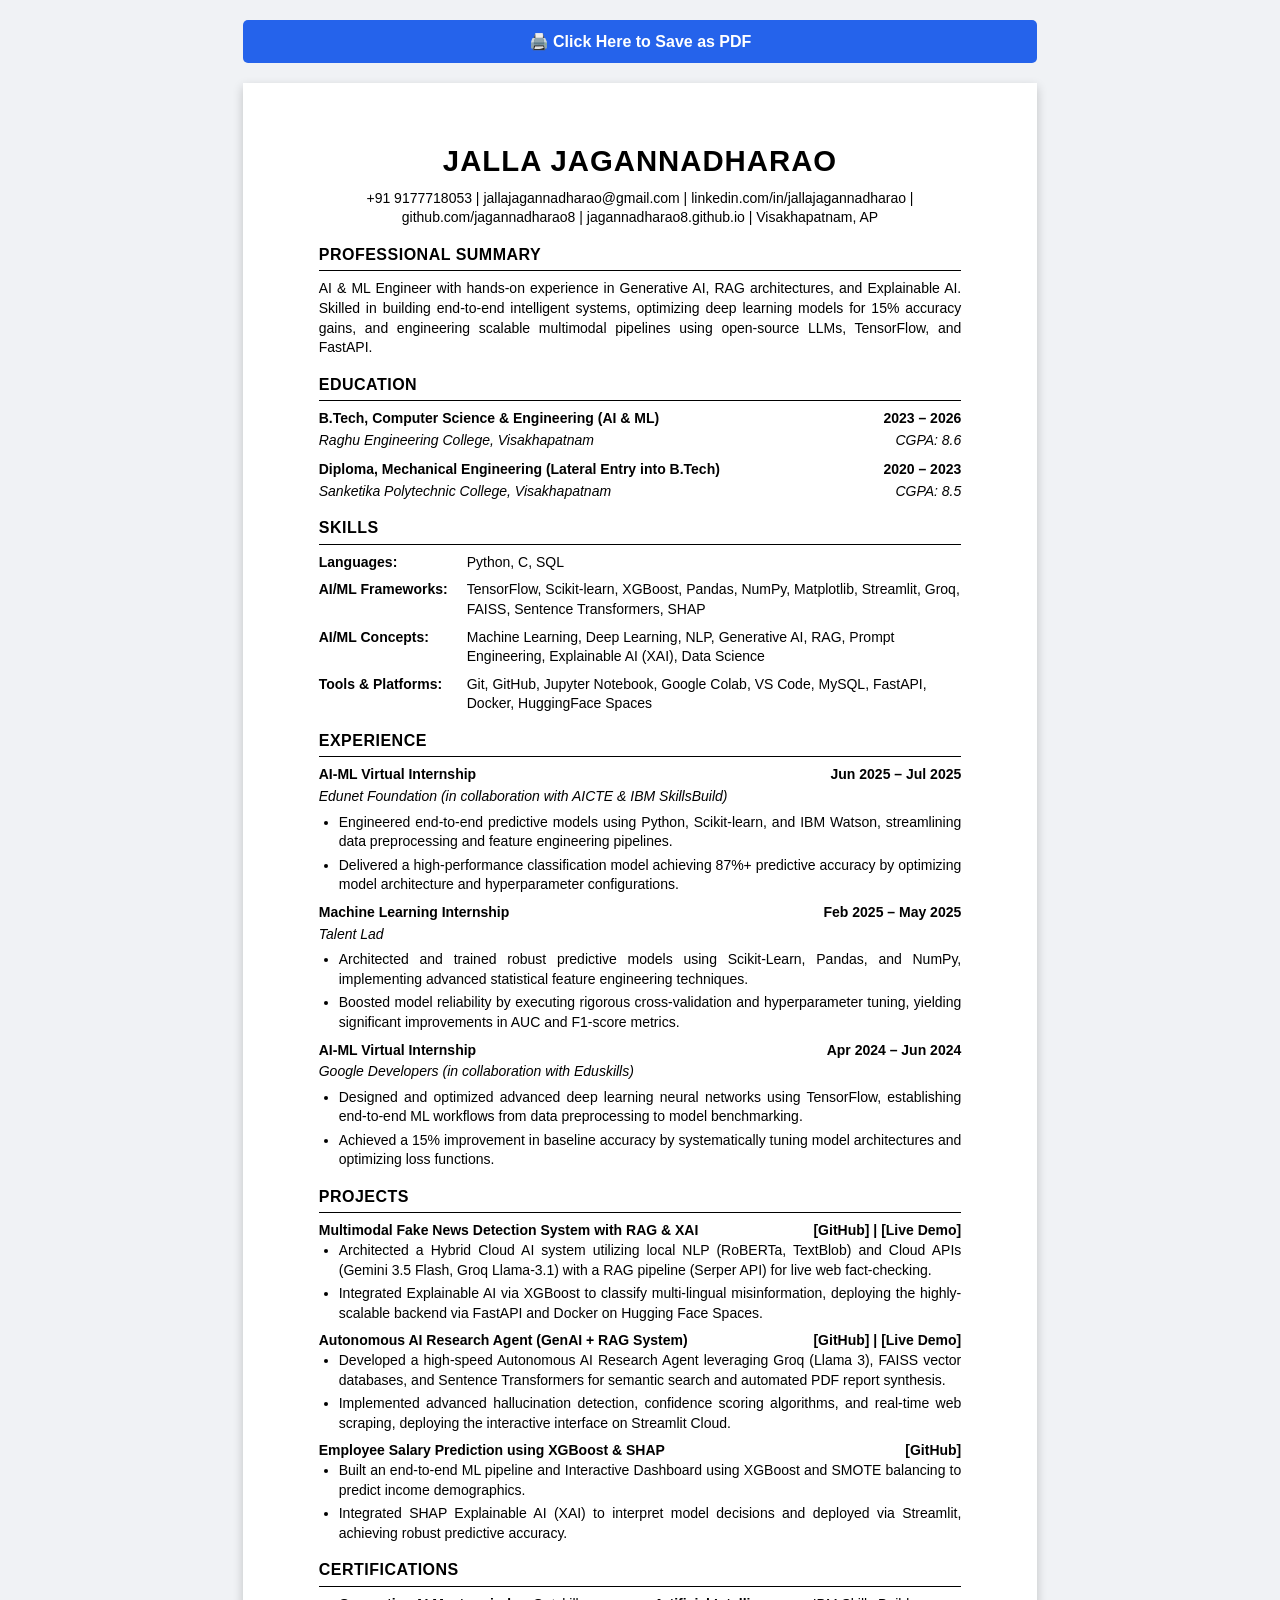
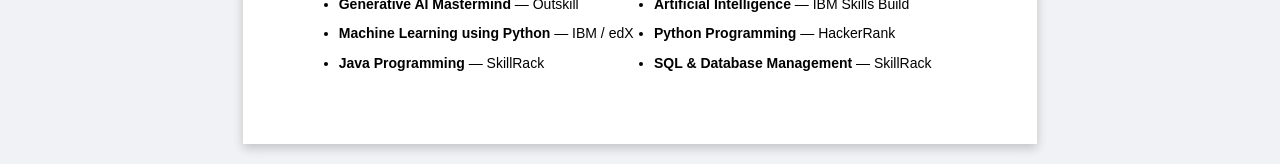
==== resume.html @ aadbe68c "UI: Added beautiful generous spacing and breathable line-heights to eliminate clumsy feel" ====
<!DOCTYPE html>
<html lang="en">
<head>
    <meta charset="UTF-8">
    <meta name="viewport" content="width=device-width, initial-scale=1.0">
    <title>Jalla Jagannadharao - Resume</title>
    <style>
        :root {
            --primary: #000;
        }
        body {
            background-color: #f0f2f5;
            font-family: Calibri, 'Segoe UI', Tahoma, sans-serif;
            margin: 0;
            padding: 20px;
            color: #000;
            line-height: 1.4;
        }
        .page {
            width: 21cm;
            min-height: 29.7cm;
            padding: 1.5cm 2cm;
            margin: 0 auto;
            background: white;
            box-shadow: 0 4px 10px rgba(0,0,0,0.2);
            box-sizing: border-box;
        }
        
        /* Print settings */
        @page {
            size: A4;
            margin: 0;
        }
        @media print {
            body { background: none; padding: 0; }
            .page { width: 21cm; height: auto; padding: 1.5cm 2cm; margin: 0; box-shadow: none; border: none; }
            .no-print { display: none !important; }
        }

        /* Typography */
        h1 { font-size: 22pt; text-align: center; margin: 0 0 8px 0; text-transform: uppercase; letter-spacing: 1px; }
        .contact-info { text-align: center; font-size: 10.5pt; margin-bottom: 16px; }
        .contact-info a { color: #000; text-decoration: none; }
        
        h2 { 
            font-size: 12pt; 
            text-transform: uppercase; 
            border-bottom: 1px solid #000; 
            margin: 16px 0 8px 0; 
            padding-bottom: 4px;
            letter-spacing: 0.5px;
        }
        
        h3 { font-size: 10.5pt; margin: 0; display: flex; justify-content: space-between; font-weight: bold; }
        h4 { font-size: 10.5pt; margin: 2px 0 6px 0; display: flex; justify-content: space-between; font-weight: normal; font-style: italic; }
        
        p { font-size: 10.5pt; margin: 0 0 8px 0; text-align: justify; }
        
        ul { margin: 0 0 8px 0; padding-left: 20px; }
        li { font-size: 10.5pt; margin-bottom: 4px; text-align: justify; }

        .skills-grid { display: grid; grid-template-columns: 140px 1fr; gap: 8px; margin-bottom: 12px; }
        .skills-grid strong { font-size: 10.5pt; }
        .skills-grid span { font-size: 10.5pt; }

        .cert-grid { display: grid; grid-template-columns: 1fr 1fr; gap: 8px; margin-bottom: 12px; }
        .cert-grid li { margin-bottom: 2px; font-size: 10.5pt; }

        .print-btn {
            display: block; width: 21cm; margin: 0 auto 20px auto; 
            background: #2563eb; color: white; border: none; padding: 12px;
            font-size: 16px; cursor: pointer; border-radius: 5px; text-align: center; font-family: sans-serif;
            text-decoration: none; font-weight: bold;
        }
        .print-btn:hover { background: #1d4ed8; }
    </style>
</head>
<body>

    <button onclick="window.print()" class="print-btn no-print">🖨️ Click Here to Save as PDF</button>

    <div class="page">
        <h1>Jalla Jagannadharao</h1>
        <div class="contact-info">
            +91 9177718053 | <a href="mailto:jallajagannadharao@gmail.com">jallajagannadharao@gmail.com</a> | <a href="https://linkedin.com/in/jallajagannadharao">linkedin.com/in/jallajagannadharao</a> | <a href="https://github.com/jagannadharao8">github.com/jagannadharao8</a> | <a href="https://jagannadharao8.github.io">jagannadharao8.github.io</a> | Visakhapatnam, AP
        </div>

        <h2>Professional Summary</h2>
        <p>AI & ML Engineer with hands-on experience in Generative AI, RAG architectures, and Explainable AI. Skilled in building end-to-end intelligent systems, optimizing deep learning models for 15% accuracy gains, and engineering scalable multimodal pipelines using open-source LLMs, TensorFlow, and FastAPI.</p>

        <h2>Education</h2>
        <h3><span>B.Tech, Computer Science & Engineering (AI & ML)</span> <span>2023 – 2026</span></h3>
        <h4><span>Raghu Engineering College, Visakhapatnam</span> <span>CGPA: 8.6</span></h4>
        
        <h3 style="margin-top:10px;"><span>Diploma, Mechanical Engineering (Lateral Entry into B.Tech)</span> <span>2020 – 2023</span></h3>
        <h4><span>Sanketika Polytechnic College, Visakhapatnam</span> <span>CGPA: 8.5</span></h4>

        <h2>Skills</h2>
        <div class="skills-grid">
            <strong>Languages:</strong> <span>Python, C, SQL</span>
            <strong>AI/ML Frameworks:</strong> <span>TensorFlow, Scikit-learn, XGBoost, Pandas, NumPy, Matplotlib, Streamlit, Groq, FAISS, Sentence Transformers, SHAP</span>
            <strong>AI/ML Concepts:</strong> <span>Machine Learning, Deep Learning, NLP, Generative AI, RAG, Prompt Engineering, Explainable AI (XAI), Data Science</span>
            <strong>Tools & Platforms:</strong> <span>Git, GitHub, Jupyter Notebook, Google Colab, VS Code, MySQL, FastAPI, Docker, HuggingFace Spaces</span>
        </div>

        <h2>Experience</h2>
        <h3><span>AI-ML Virtual Internship</span> <span>Jun 2025 – Jul 2025</span></h3>
        <h4><span>Edunet Foundation (in collaboration with AICTE & IBM SkillsBuild)</span> <span></span></h4>
        <ul>
            <li>Engineered end-to-end predictive models using Python, Scikit-learn, and IBM Watson, streamlining data preprocessing and feature engineering pipelines.</li>
            <li>Delivered a high-performance classification model achieving 87%+ predictive accuracy by optimizing model architecture and hyperparameter configurations.</li>
        </ul>

        <h3><span>Machine Learning Internship</span> <span>Feb 2025 – May 2025</span></h3>
        <h4><span>Talent Lad</span> <span></span></h4>
        <ul>
            <li>Architected and trained robust predictive models using Scikit-Learn, Pandas, and NumPy, implementing advanced statistical feature engineering techniques.</li>
            <li>Boosted model reliability by executing rigorous cross-validation and hyperparameter tuning, yielding significant improvements in AUC and F1-score metrics.</li>
        </ul>

        <h3><span>AI-ML Virtual Internship</span> <span>Apr 2024 – Jun 2024</span></h3>
        <h4><span>Google Developers (in collaboration with Eduskills)</span> <span></span></h4>
        <ul>
            <li>Designed and optimized advanced deep learning neural networks using TensorFlow, establishing end-to-end ML workflows from data preprocessing to model benchmarking.</li>
            <li>Achieved a 15% improvement in baseline accuracy by systematically tuning model architectures and optimizing loss functions.</li>
        </ul>

        <h2>Projects</h2>
        <h3><span>Multimodal Fake News Detection System with RAG & XAI</span> <span><a href="https://github.com/jagannadharao8/Fake-news-detection-using-GENAI-ML-DL-XAI" style="color:#000;text-decoration:none;">[GitHub]</a> | <a href="https://jagannadharao8-fake-news-detection.hf.space/" style="color:#000;text-decoration:none;">[Live Demo]</a></span></h3>
        <ul>
            <li>Architected a Hybrid Cloud AI system utilizing local NLP (RoBERTa, TextBlob) and Cloud APIs (Gemini 3.5 Flash, Groq Llama-3.1) with a RAG pipeline (Serper API) for live web fact-checking.</li>
            <li>Integrated Explainable AI via XGBoost to classify multi-lingual misinformation, deploying the highly-scalable backend via FastAPI and Docker on Hugging Face Spaces.</li>
        </ul>

        <h3><span>Autonomous AI Research Agent (GenAI + RAG System)</span> <span><a href="https://github.com/jagannadharao8/ai-research-agent" style="color:#000;text-decoration:none;">[GitHub]</a> | <a href="https://jagannadharao-ai-research-agent.streamlit.app" style="color:#000;text-decoration:none;">[Live Demo]</a></span></h3>
        <ul>
            <li>Developed a high-speed Autonomous AI Research Agent leveraging Groq (Llama 3), FAISS vector databases, and Sentence Transformers for semantic search and automated PDF report synthesis.</li>
            <li>Implemented advanced hallucination detection, confidence scoring algorithms, and real-time web scraping, deploying the interactive interface on Streamlit Cloud.</li>
        </ul>

        <h3><span>Employee Salary Prediction using XGBoost & SHAP</span> <span><a href="https://github.com/jagannadharao8/Employee-Salary-Prediction" style="color:#000;text-decoration:none;">[GitHub]</a></span></h3>
        <ul>
            <li>Built an end-to-end ML pipeline and Interactive Dashboard using XGBoost and SMOTE balancing to predict income demographics.</li>
            <li>Integrated SHAP Explainable AI (XAI) to interpret model decisions and deployed via Streamlit, achieving robust predictive accuracy.</li>
        </ul>

        <h2>Certifications</h2>
        <ul class="cert-grid">
            <li><strong>Generative AI Mastermind</strong> — Outskill</li>
            <li><strong>Artificial Intelligence</strong> — IBM Skills Build</li>
            <li><strong>Machine Learning using Python</strong> — IBM / edX</li>
            <li><strong>Python Programming</strong> — HackerRank</li>
            <li><strong>Java Programming</strong> — SkillRack</li>
            <li><strong>SQL & Database Management</strong> — SkillRack</li>
        </ul>
    </div>

</body>
</html>
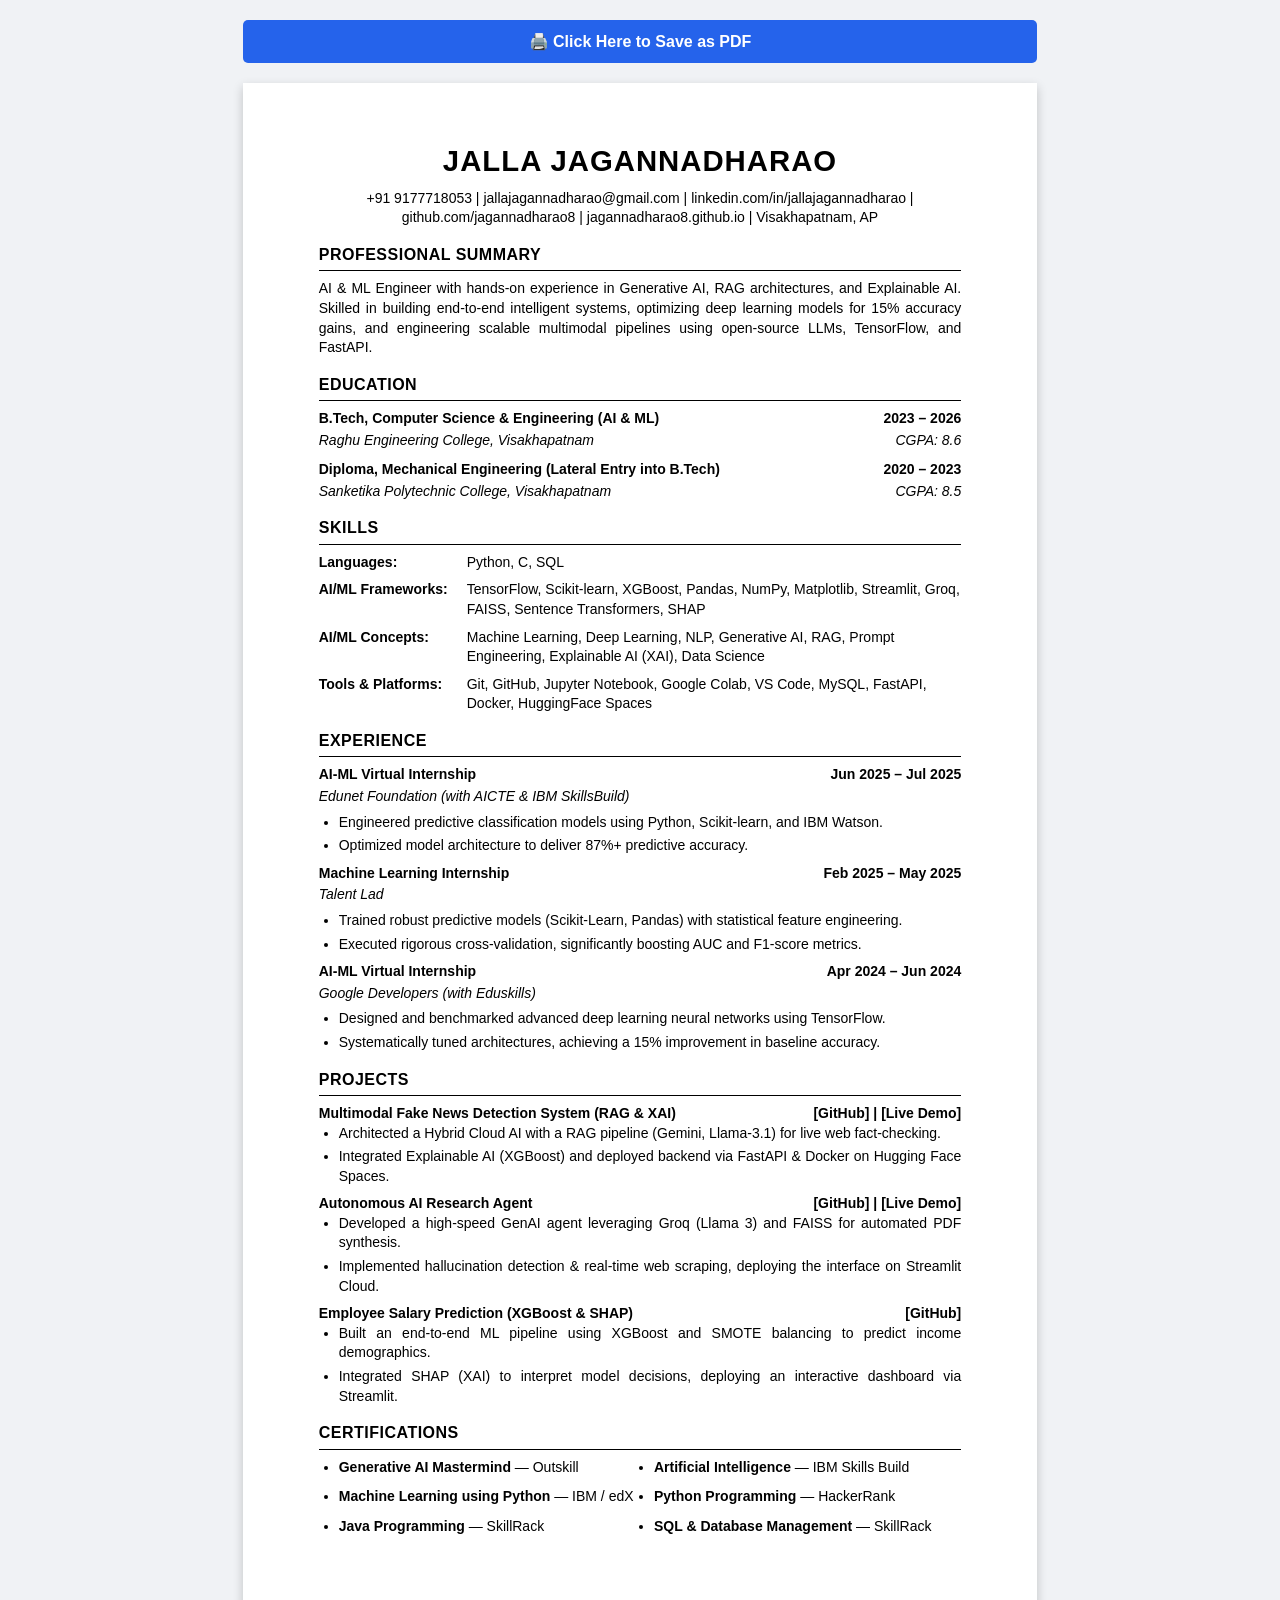
==== commit dcc2025c: "UI: Restored the condensed bullet-point version that naturally fits on one page" ====
--- a/resume.html
+++ b/resume.html
@@ -105,43 +105,43 @@
 
         <h2>Experience</h2>
         <h3><span>AI-ML Virtual Internship</span> <span>Jun 2025 – Jul 2025</span></h3>
-        <h4><span>Edunet Foundation (in collaboration with AICTE & IBM SkillsBuild)</span> <span></span></h4>
+        <h4><span>Edunet Foundation (with AICTE & IBM SkillsBuild)</span> <span></span></h4>
         <ul>
-            <li>Engineered end-to-end predictive models using Python, Scikit-learn, and IBM Watson, streamlining data preprocessing and feature engineering pipelines.</li>
-            <li>Delivered a high-performance classification model achieving 87%+ predictive accuracy by optimizing model architecture and hyperparameter configurations.</li>
+            <li>Engineered predictive classification models using Python, Scikit-learn, and IBM Watson.</li>
+            <li>Optimized model architecture to deliver 87%+ predictive accuracy.</li>
         </ul>
 
         <h3><span>Machine Learning Internship</span> <span>Feb 2025 – May 2025</span></h3>
         <h4><span>Talent Lad</span> <span></span></h4>
         <ul>
-            <li>Architected and trained robust predictive models using Scikit-Learn, Pandas, and NumPy, implementing advanced statistical feature engineering techniques.</li>
-            <li>Boosted model reliability by executing rigorous cross-validation and hyperparameter tuning, yielding significant improvements in AUC and F1-score metrics.</li>
+            <li>Trained robust predictive models (Scikit-Learn, Pandas) with statistical feature engineering.</li>
+            <li>Executed rigorous cross-validation, significantly boosting AUC and F1-score metrics.</li>
         </ul>
 
         <h3><span>AI-ML Virtual Internship</span> <span>Apr 2024 – Jun 2024</span></h3>
-        <h4><span>Google Developers (in collaboration with Eduskills)</span> <span></span></h4>
+        <h4><span>Google Developers (with Eduskills)</span> <span></span></h4>
         <ul>
-            <li>Designed and optimized advanced deep learning neural networks using TensorFlow, establishing end-to-end ML workflows from data preprocessing to model benchmarking.</li>
-            <li>Achieved a 15% improvement in baseline accuracy by systematically tuning model architectures and optimizing loss functions.</li>
+            <li>Designed and benchmarked advanced deep learning neural networks using TensorFlow.</li>
+            <li>Systematically tuned architectures, achieving a 15% improvement in baseline accuracy.</li>
         </ul>
 
         <h2>Projects</h2>
-        <h3><span>Multimodal Fake News Detection System with RAG & XAI</span> <span><a href="https://github.com/jagannadharao8/Fake-news-detection-using-GENAI-ML-DL-XAI" style="color:#000;text-decoration:none;">[GitHub]</a> | <a href="https://jagannadharao8-fake-news-detection.hf.space/" style="color:#000;text-decoration:none;">[Live Demo]</a></span></h3>
+        <h3><span>Multimodal Fake News Detection System (RAG & XAI)</span> <span><a href="https://github.com/jagannadharao8/Fake-news-detection-using-GENAI-ML-DL-XAI" style="color:#000;text-decoration:none;">[GitHub]</a> | <a href="https://jagannadharao8-fake-news-detection.hf.space/" style="color:#000;text-decoration:none;">[Live Demo]</a></span></h3>
         <ul>
-            <li>Architected a Hybrid Cloud AI system utilizing local NLP (RoBERTa, TextBlob) and Cloud APIs (Gemini 3.5 Flash, Groq Llama-3.1) with a RAG pipeline (Serper API) for live web fact-checking.</li>
-            <li>Integrated Explainable AI via XGBoost to classify multi-lingual misinformation, deploying the highly-scalable backend via FastAPI and Docker on Hugging Face Spaces.</li>
+            <li>Architected a Hybrid Cloud AI with a RAG pipeline (Gemini, Llama-3.1) for live web fact-checking.</li>
+            <li>Integrated Explainable AI (XGBoost) and deployed backend via FastAPI & Docker on Hugging Face Spaces.</li>
         </ul>
 
-        <h3><span>Autonomous AI Research Agent (GenAI + RAG System)</span> <span><a href="https://github.com/jagannadharao8/ai-research-agent" style="color:#000;text-decoration:none;">[GitHub]</a> | <a href="https://jagannadharao-ai-research-agent.streamlit.app" style="color:#000;text-decoration:none;">[Live Demo]</a></span></h3>
+        <h3><span>Autonomous AI Research Agent</span> <span><a href="https://github.com/jagannadharao8/ai-research-agent" style="color:#000;text-decoration:none;">[GitHub]</a> | <a href="https://jagannadharao-ai-research-agent.streamlit.app" style="color:#000;text-decoration:none;">[Live Demo]</a></span></h3>
         <ul>
-            <li>Developed a high-speed Autonomous AI Research Agent leveraging Groq (Llama 3), FAISS vector databases, and Sentence Transformers for semantic search and automated PDF report synthesis.</li>
-            <li>Implemented advanced hallucination detection, confidence scoring algorithms, and real-time web scraping, deploying the interactive interface on Streamlit Cloud.</li>
+            <li>Developed a high-speed GenAI agent leveraging Groq (Llama 3) and FAISS for automated PDF synthesis.</li>
+            <li>Implemented hallucination detection & real-time web scraping, deploying the interface on Streamlit Cloud.</li>
         </ul>
 
-        <h3><span>Employee Salary Prediction using XGBoost & SHAP</span> <span><a href="https://github.com/jagannadharao8/Employee-Salary-Prediction" style="color:#000;text-decoration:none;">[GitHub]</a></span></h3>
+        <h3><span>Employee Salary Prediction (XGBoost & SHAP)</span> <span><a href="https://github.com/jagannadharao8/Employee-Salary-Prediction" style="color:#000;text-decoration:none;">[GitHub]</a></span></h3>
         <ul>
-            <li>Built an end-to-end ML pipeline and Interactive Dashboard using XGBoost and SMOTE balancing to predict income demographics.</li>
-            <li>Integrated SHAP Explainable AI (XAI) to interpret model decisions and deployed via Streamlit, achieving robust predictive accuracy.</li>
+            <li>Built an end-to-end ML pipeline using XGBoost and SMOTE balancing to predict income demographics.</li>
+            <li>Integrated SHAP (XAI) to interpret model decisions, deploying an interactive dashboard via Streamlit.</li>
         </ul>
 
         <h2>Certifications</h2>
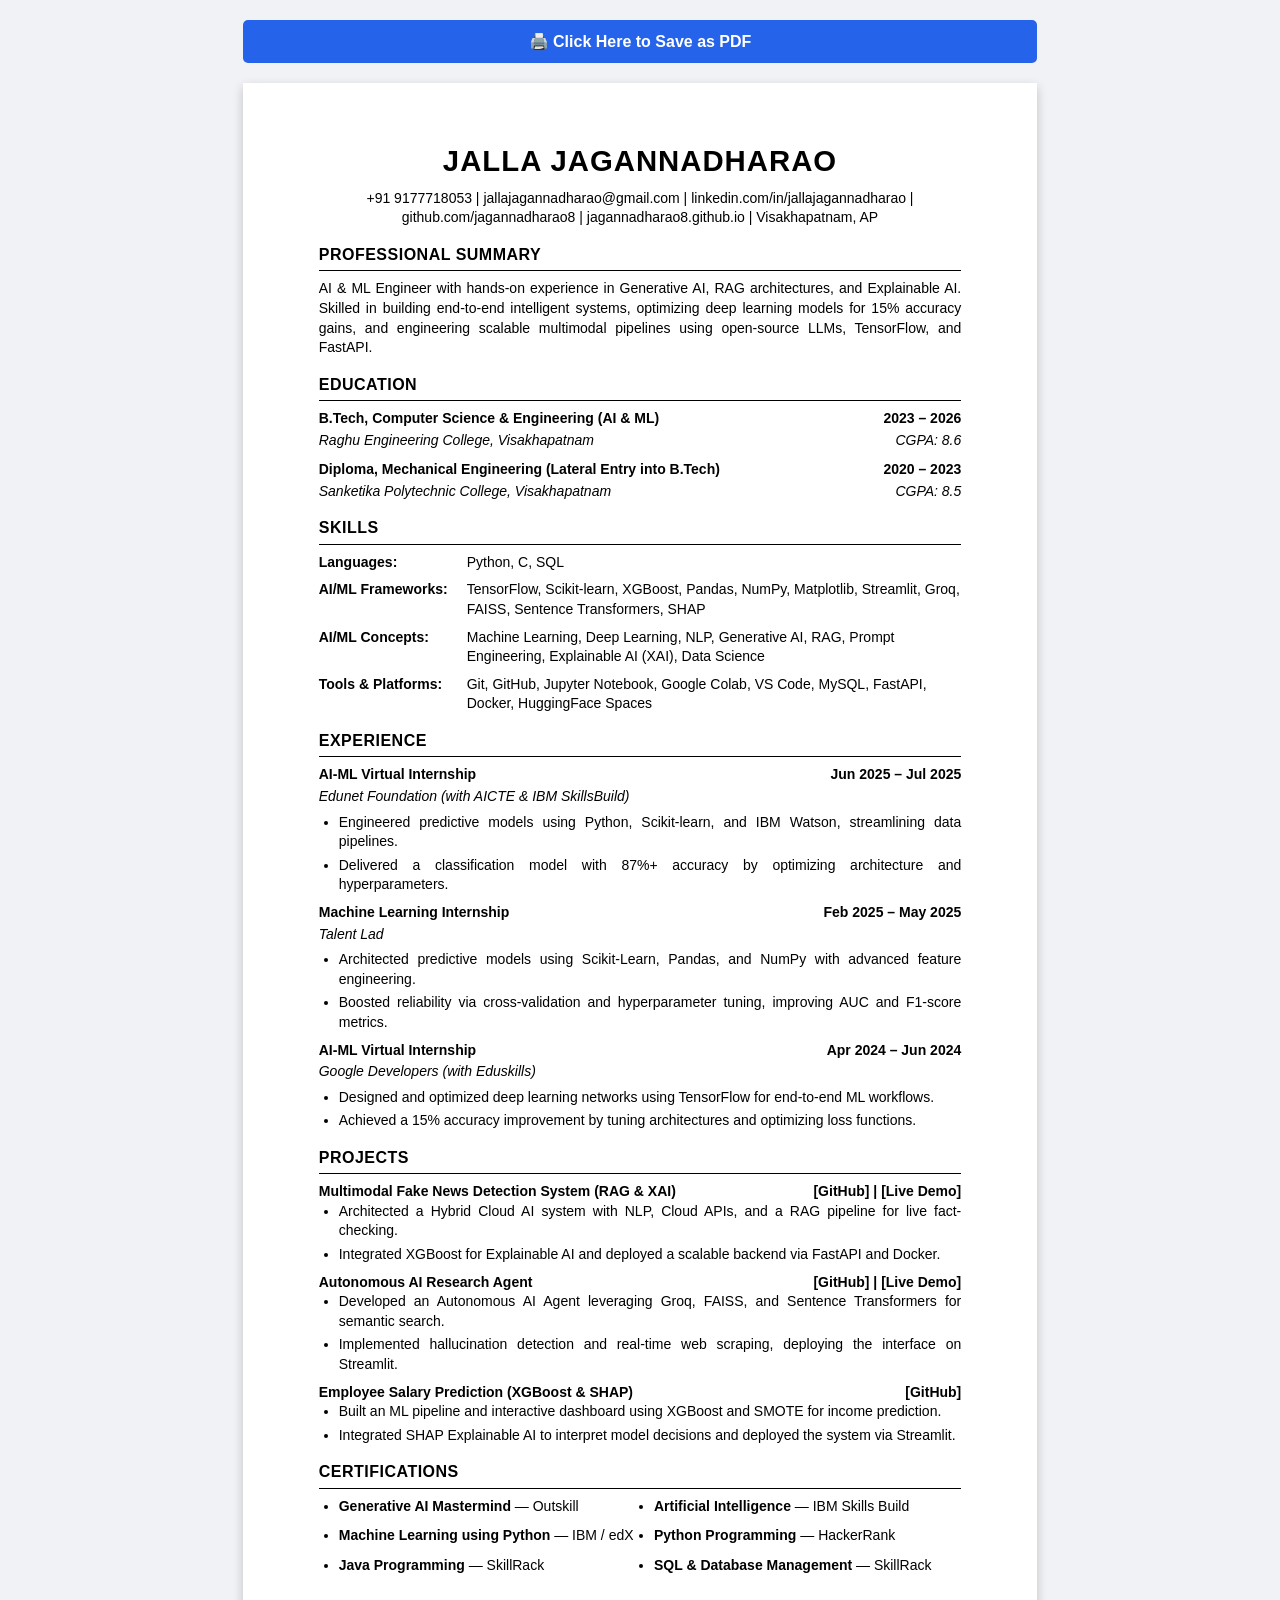
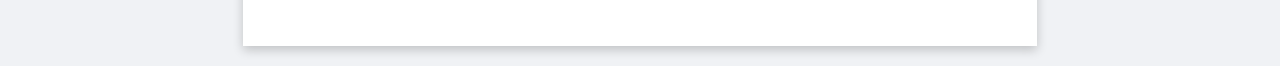
==== commit 5058638b: "Content: Updated bullet points to user's precise wording" ====
--- a/resume.html
+++ b/resume.html
@@ -107,41 +107,41 @@
         <h3><span>AI-ML Virtual Internship</span> <span>Jun 2025 – Jul 2025</span></h3>
         <h4><span>Edunet Foundation (with AICTE & IBM SkillsBuild)</span> <span></span></h4>
         <ul>
-            <li>Engineered predictive classification models using Python, Scikit-learn, and IBM Watson.</li>
-            <li>Optimized model architecture to deliver 87%+ predictive accuracy.</li>
+            <li>Engineered predictive models using Python, Scikit-learn, and IBM Watson, streamlining data pipelines.</li>
+            <li>Delivered a classification model with 87%+ accuracy by optimizing architecture and hyperparameters.</li>
         </ul>
 
         <h3><span>Machine Learning Internship</span> <span>Feb 2025 – May 2025</span></h3>
         <h4><span>Talent Lad</span> <span></span></h4>
         <ul>
-            <li>Trained robust predictive models (Scikit-Learn, Pandas) with statistical feature engineering.</li>
-            <li>Executed rigorous cross-validation, significantly boosting AUC and F1-score metrics.</li>
+            <li>Architected predictive models using Scikit-Learn, Pandas, and NumPy with advanced feature engineering.</li>
+            <li>Boosted reliability via cross-validation and hyperparameter tuning, improving AUC and F1-score metrics.</li>
         </ul>
 
         <h3><span>AI-ML Virtual Internship</span> <span>Apr 2024 – Jun 2024</span></h3>
         <h4><span>Google Developers (with Eduskills)</span> <span></span></h4>
         <ul>
-            <li>Designed and benchmarked advanced deep learning neural networks using TensorFlow.</li>
-            <li>Systematically tuned architectures, achieving a 15% improvement in baseline accuracy.</li>
+            <li>Designed and optimized deep learning networks using TensorFlow for end-to-end ML workflows.</li>
+            <li>Achieved a 15% accuracy improvement by tuning architectures and optimizing loss functions.</li>
         </ul>
 
         <h2>Projects</h2>
         <h3><span>Multimodal Fake News Detection System (RAG & XAI)</span> <span><a href="https://github.com/jagannadharao8/Fake-news-detection-using-GENAI-ML-DL-XAI" style="color:#000;text-decoration:none;">[GitHub]</a> | <a href="https://jagannadharao8-fake-news-detection.hf.space/" style="color:#000;text-decoration:none;">[Live Demo]</a></span></h3>
         <ul>
-            <li>Architected a Hybrid Cloud AI with a RAG pipeline (Gemini, Llama-3.1) for live web fact-checking.</li>
-            <li>Integrated Explainable AI (XGBoost) and deployed backend via FastAPI & Docker on Hugging Face Spaces.</li>
+            <li>Architected a Hybrid Cloud AI system with NLP, Cloud APIs, and a RAG pipeline for live fact-checking.</li>
+            <li>Integrated XGBoost for Explainable AI and deployed a scalable backend via FastAPI and Docker.</li>
         </ul>
 
         <h3><span>Autonomous AI Research Agent</span> <span><a href="https://github.com/jagannadharao8/ai-research-agent" style="color:#000;text-decoration:none;">[GitHub]</a> | <a href="https://jagannadharao-ai-research-agent.streamlit.app" style="color:#000;text-decoration:none;">[Live Demo]</a></span></h3>
         <ul>
-            <li>Developed a high-speed GenAI agent leveraging Groq (Llama 3) and FAISS for automated PDF synthesis.</li>
-            <li>Implemented hallucination detection & real-time web scraping, deploying the interface on Streamlit Cloud.</li>
+            <li>Developed an Autonomous AI Agent leveraging Groq, FAISS, and Sentence Transformers for semantic search.</li>
+            <li>Implemented hallucination detection and real-time web scraping, deploying the interface on Streamlit.</li>
         </ul>
 
         <h3><span>Employee Salary Prediction (XGBoost & SHAP)</span> <span><a href="https://github.com/jagannadharao8/Employee-Salary-Prediction" style="color:#000;text-decoration:none;">[GitHub]</a></span></h3>
         <ul>
-            <li>Built an end-to-end ML pipeline using XGBoost and SMOTE balancing to predict income demographics.</li>
-            <li>Integrated SHAP (XAI) to interpret model decisions, deploying an interactive dashboard via Streamlit.</li>
+            <li>Built an ML pipeline and interactive dashboard using XGBoost and SMOTE for income prediction.</li>
+            <li>Integrated SHAP Explainable AI to interpret model decisions and deployed the system via Streamlit.</li>
         </ul>
 
         <h2>Certifications</h2>
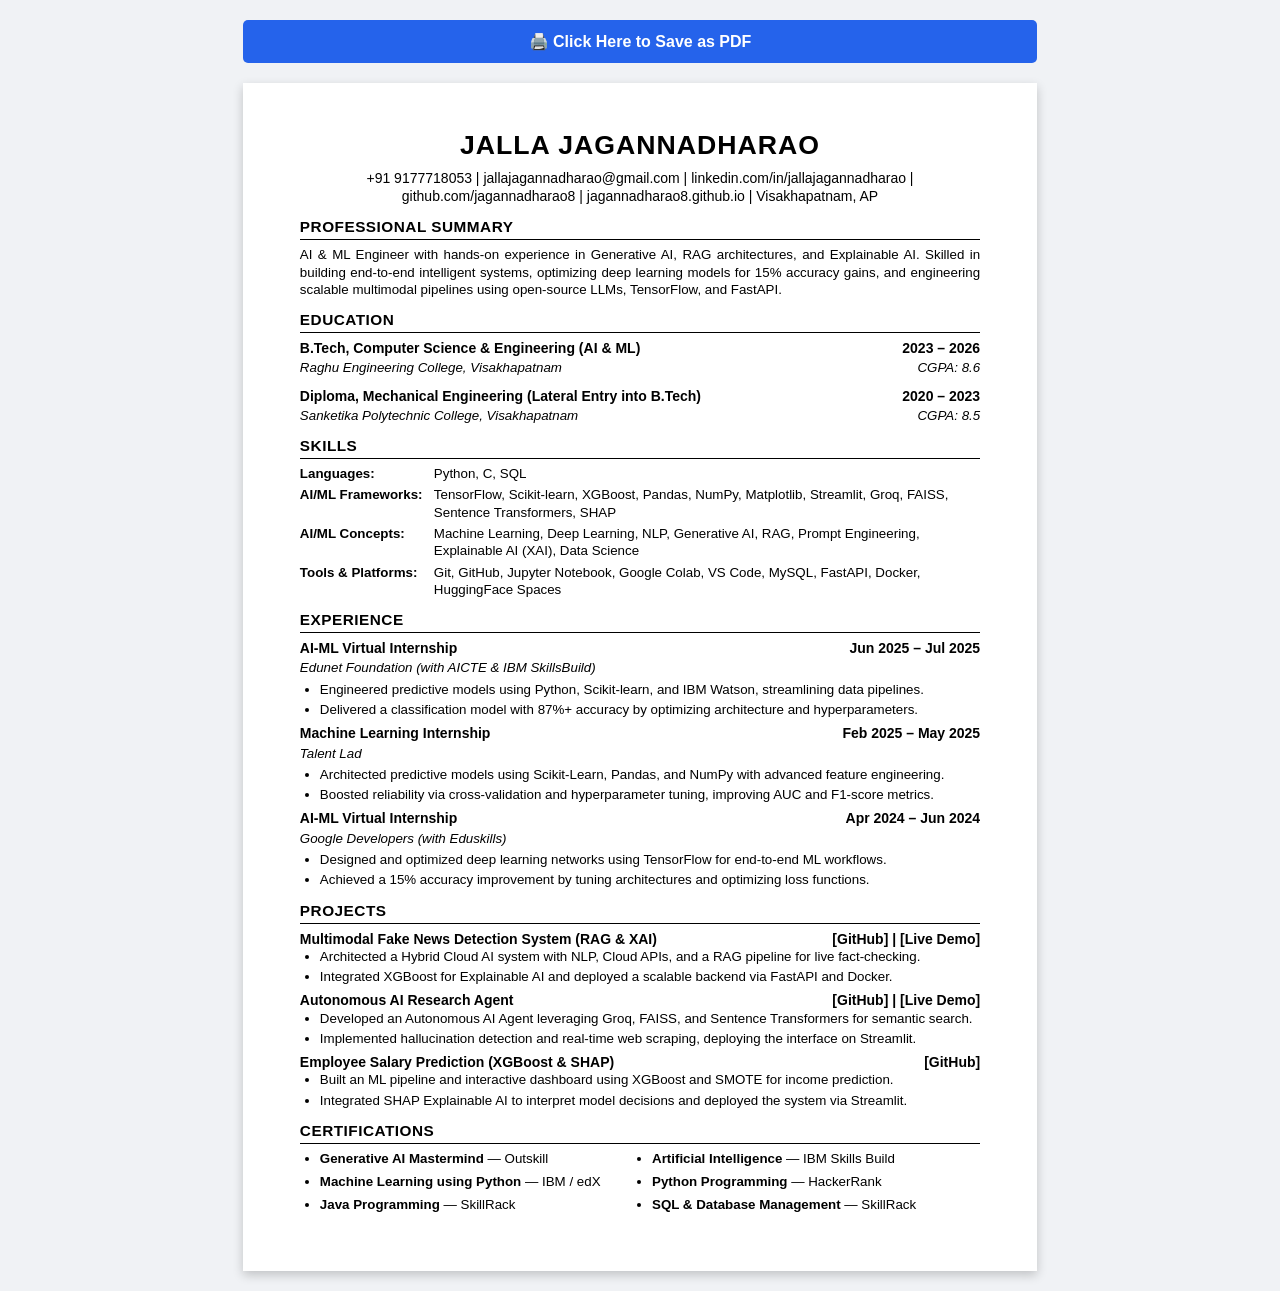
==== commit fe0c2459: "UI: Fine-tuned CSS spacing to natively fit perfectly on one page at 100% scale" ====
--- a/resume.html
+++ b/resume.html
@@ -14,12 +14,12 @@
             margin: 0;
             padding: 20px;
             color: #000;
-            line-height: 1.4;
+            line-height: 1.3;
         }
         .page {
             width: 21cm;
             min-height: 29.7cm;
-            padding: 1.5cm 2cm;
+            padding: 1.2cm 1.5cm;
             margin: 0 auto;
             background: white;
             box-shadow: 0 4px 10px rgba(0,0,0,0.2);
@@ -32,39 +32,39 @@
             margin: 0;
         }
         @media print {
-            body { background: none; padding: 0; }
-            .page { width: 21cm; height: auto; padding: 1.5cm 2cm; margin: 0; box-shadow: none; border: none; }
+            html, body { margin: 0; padding: 0; width: 21cm; height: 29.7cm; background: none; }
+            .page { width: 21cm; height: 29.7cm; padding: 1.2cm 1.5cm; margin: 0; box-shadow: none; border: none; overflow: hidden; }
             .no-print { display: none !important; }
         }
 
         /* Typography */
-        h1 { font-size: 22pt; text-align: center; margin: 0 0 8px 0; text-transform: uppercase; letter-spacing: 1px; }
-        .contact-info { text-align: center; font-size: 10.5pt; margin-bottom: 16px; }
+        h1 { font-size: 20pt; text-align: center; margin: 0 0 6px 0; text-transform: uppercase; letter-spacing: 1px; }
+        .contact-info { text-align: center; font-size: 10.5pt; margin-bottom: 12px; }
         .contact-info a { color: #000; text-decoration: none; }
         
         h2 { 
-            font-size: 12pt; 
+            font-size: 11.5pt; 
             text-transform: uppercase; 
             border-bottom: 1px solid #000; 
-            margin: 16px 0 8px 0; 
-            padding-bottom: 4px;
+            margin: 12px 0 6px 0; 
+            padding-bottom: 2px;
             letter-spacing: 0.5px;
         }
         
         h3 { font-size: 10.5pt; margin: 0; display: flex; justify-content: space-between; font-weight: bold; }
-        h4 { font-size: 10.5pt; margin: 2px 0 6px 0; display: flex; justify-content: space-between; font-weight: normal; font-style: italic; }
+        h4 { font-size: 10pt; margin: 2px 0 4px 0; display: flex; justify-content: space-between; font-weight: normal; font-style: italic; }
         
-        p { font-size: 10.5pt; margin: 0 0 8px 0; text-align: justify; }
+        p { font-size: 10pt; margin: 0 0 6px 0; text-align: justify; }
         
-        ul { margin: 0 0 8px 0; padding-left: 20px; }
-        li { font-size: 10.5pt; margin-bottom: 4px; text-align: justify; }
+        ul { margin: 0 0 6px 0; padding-left: 20px; }
+        li { font-size: 10pt; margin-bottom: 3px; text-align: justify; }
 
-        .skills-grid { display: grid; grid-template-columns: 140px 1fr; gap: 8px; margin-bottom: 12px; }
-        .skills-grid strong { font-size: 10.5pt; }
-        .skills-grid span { font-size: 10.5pt; }
+        .skills-grid { display: grid; grid-template-columns: 130px 1fr; gap: 4px; margin-bottom: 10px; }
+        .skills-grid strong { font-size: 10pt; }
+        .skills-grid span { font-size: 10pt; }
 
-        .cert-grid { display: grid; grid-template-columns: 1fr 1fr; gap: 8px; margin-bottom: 12px; }
-        .cert-grid li { margin-bottom: 2px; font-size: 10.5pt; }
+        .cert-grid { display: grid; grid-template-columns: 1fr 1fr; gap: 4px; margin-bottom: 10px; }
+        .cert-grid li { margin-bottom: 2px; font-size: 10pt; }
 
         .print-btn {
             display: block; width: 21cm; margin: 0 auto 20px auto; 
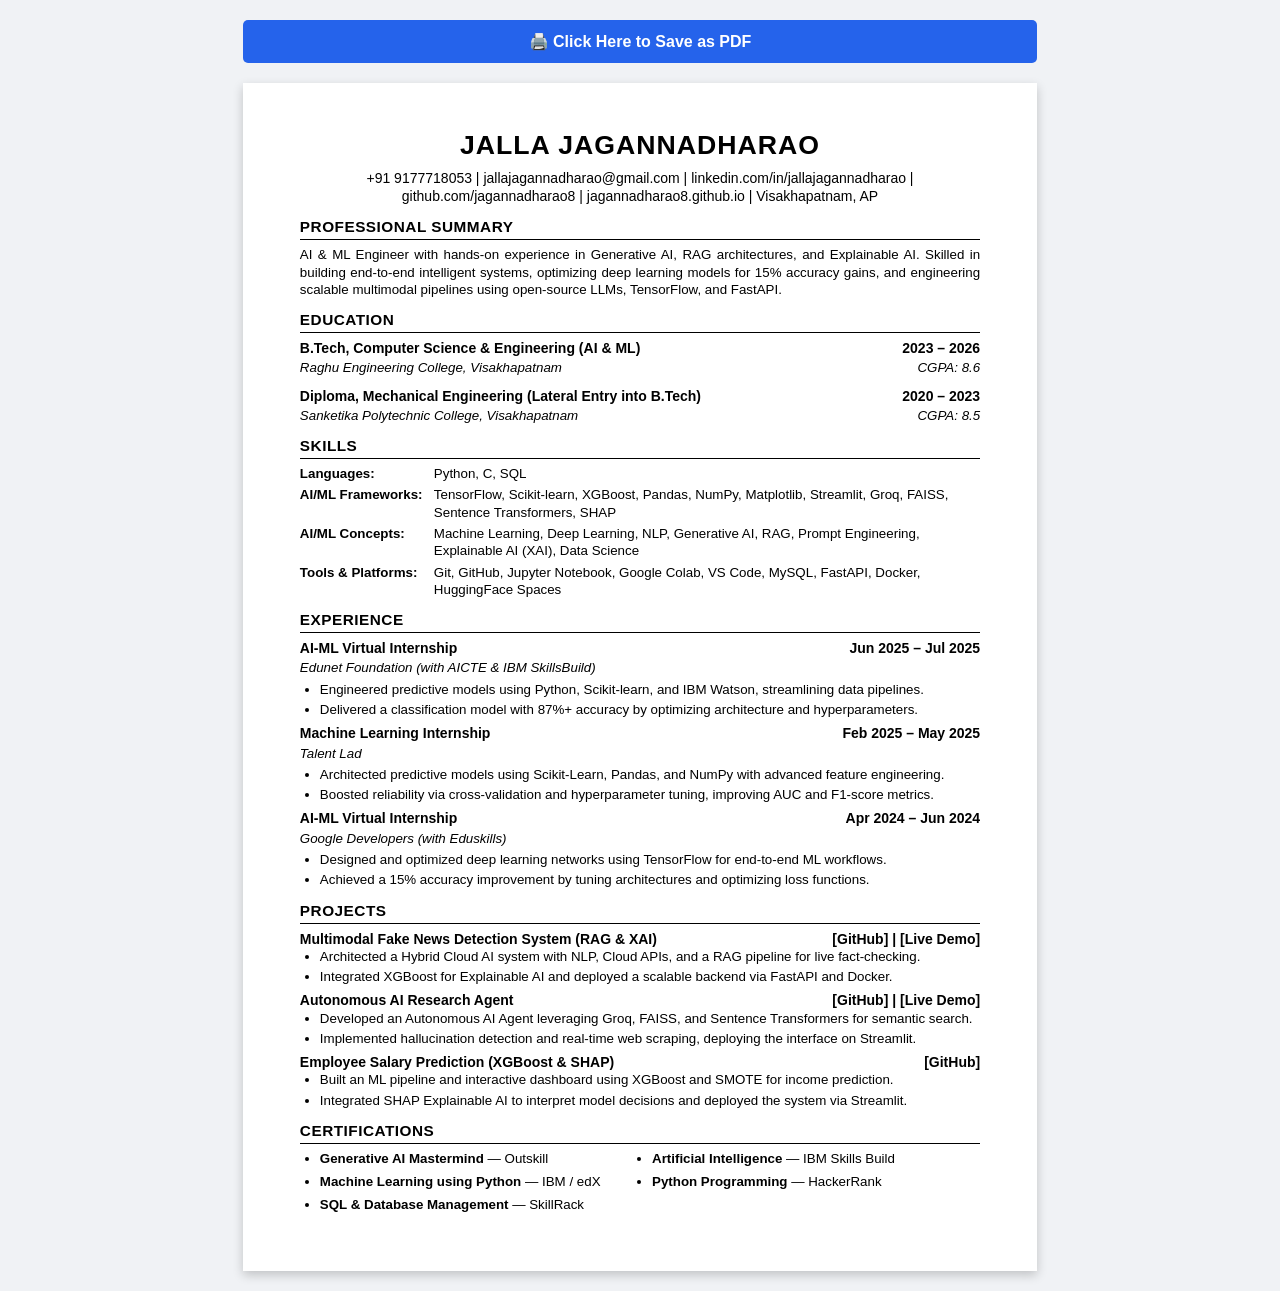
==== commit 11457591: "Content: Removed leftover 'Java Programming' from certifications grid" ====
--- a/resume.html
+++ b/resume.html
@@ -150,7 +150,6 @@
             <li><strong>Artificial Intelligence</strong> — IBM Skills Build</li>
             <li><strong>Machine Learning using Python</strong> — IBM / edX</li>
             <li><strong>Python Programming</strong> — HackerRank</li>
-            <li><strong>Java Programming</strong> — SkillRack</li>
             <li><strong>SQL & Database Management</strong> — SkillRack</li>
         </ul>
     </div>
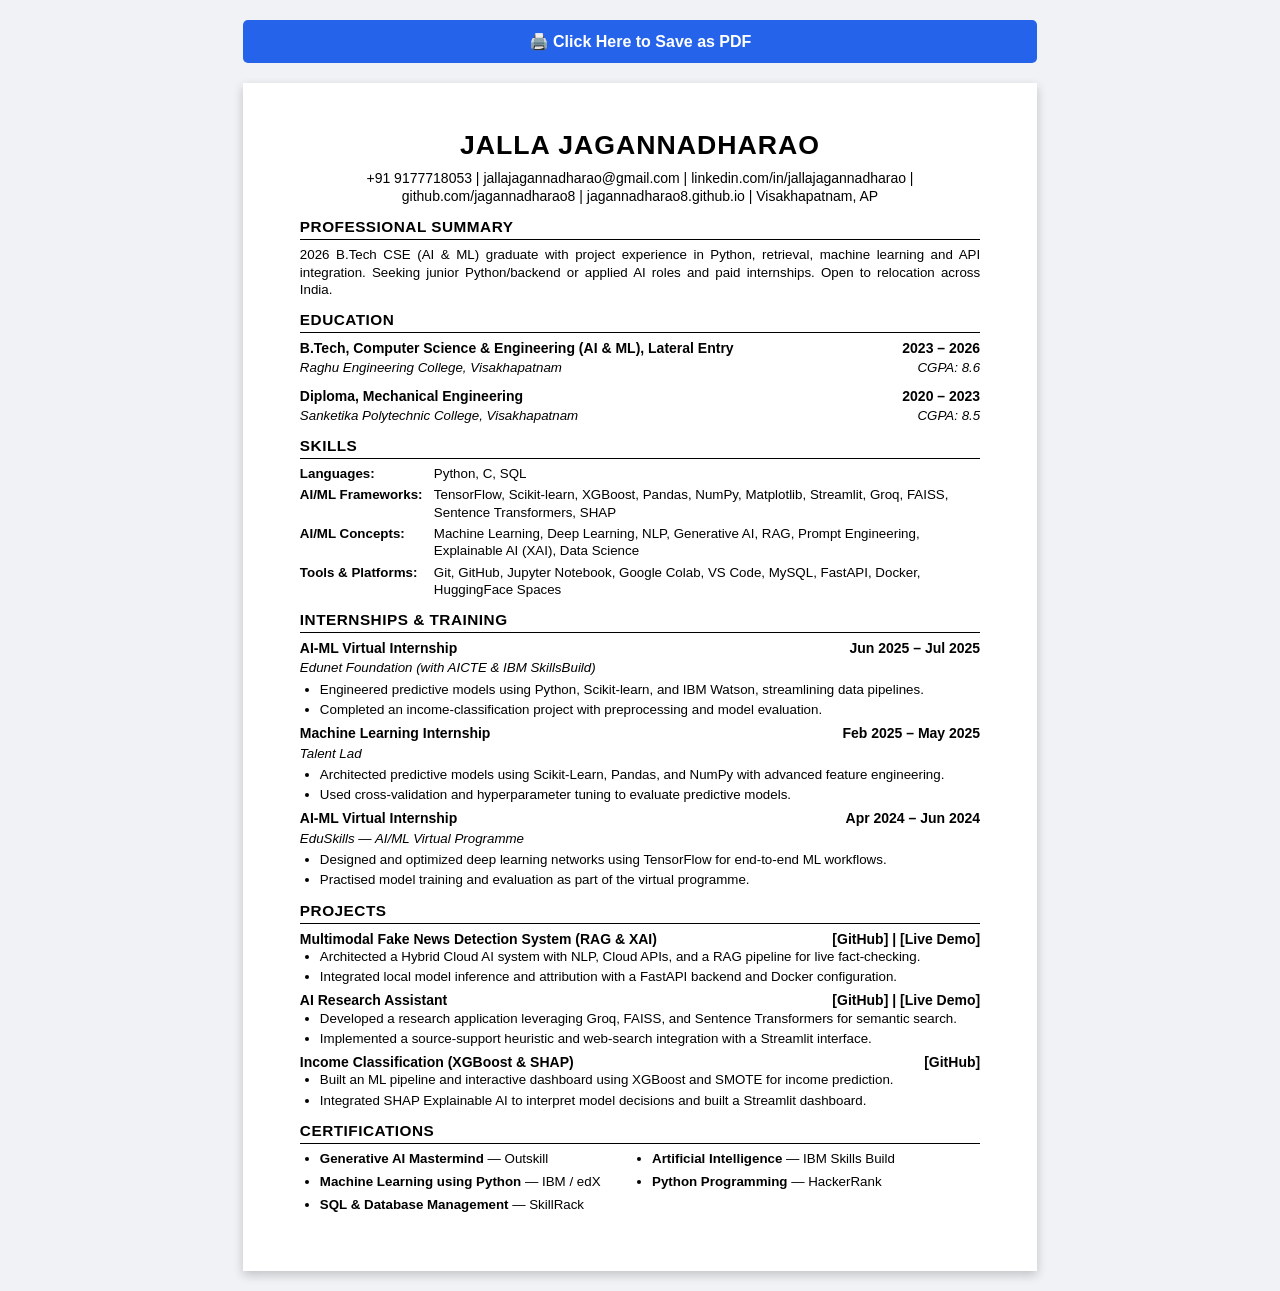
==== commit 7d463911: "Align portfolio and resume claims with verified project evidence" ====
--- a/resume.html
+++ b/resume.html
@@ -33,7 +33,7 @@
         }
         @media print {
             html, body { margin: 0; padding: 0; width: 21cm; height: 29.7cm; background: none; }
-            .page { width: 21cm; height: 29.7cm; padding: 1.2cm 1.5cm; margin: 0; box-shadow: none; border: none; overflow: hidden; }
+            .page { width: 21cm; height: 29.7cm; padding: 1.2cm 1.5cm; margin: 0; box-shadow: none; border: none; overflow: visible; }
             .no-print { display: none !important; }
         }
 
@@ -86,13 +86,13 @@
         </div>
 
         <h2>Professional Summary</h2>
-        <p>AI & ML Engineer with hands-on experience in Generative AI, RAG architectures, and Explainable AI. Skilled in building end-to-end intelligent systems, optimizing deep learning models for 15% accuracy gains, and engineering scalable multimodal pipelines using open-source LLMs, TensorFlow, and FastAPI.</p>
+        <p>2026 B.Tech CSE (AI &amp; ML) graduate with project experience in Python, retrieval, machine learning and API integration. Seeking junior Python/backend or applied AI roles and paid internships. Open to relocation across India.</p>
 
         <h2>Education</h2>
-        <h3><span>B.Tech, Computer Science & Engineering (AI & ML)</span> <span>2023 – 2026</span></h3>
+        <h3><span>B.Tech, Computer Science & Engineering (AI & ML), Lateral Entry</span> <span>2023 – 2026</span></h3>
         <h4><span>Raghu Engineering College, Visakhapatnam</span> <span>CGPA: 8.6</span></h4>
         
-        <h3 style="margin-top:10px;"><span>Diploma, Mechanical Engineering (Lateral Entry into B.Tech)</span> <span>2020 – 2023</span></h3>
+        <h3 style="margin-top:10px;"><span>Diploma, Mechanical Engineering</span> <span>2020 – 2023</span></h3>
         <h4><span>Sanketika Polytechnic College, Visakhapatnam</span> <span>CGPA: 8.5</span></h4>
 
         <h2>Skills</h2>
@@ -103,45 +103,45 @@
             <strong>Tools & Platforms:</strong> <span>Git, GitHub, Jupyter Notebook, Google Colab, VS Code, MySQL, FastAPI, Docker, HuggingFace Spaces</span>
         </div>
 
-        <h2>Experience</h2>
+        <h2>Internships &amp; Training</h2>
         <h3><span>AI-ML Virtual Internship</span> <span>Jun 2025 – Jul 2025</span></h3>
         <h4><span>Edunet Foundation (with AICTE & IBM SkillsBuild)</span> <span></span></h4>
         <ul>
             <li>Engineered predictive models using Python, Scikit-learn, and IBM Watson, streamlining data pipelines.</li>
-            <li>Delivered a classification model with 87%+ accuracy by optimizing architecture and hyperparameters.</li>
+            <li>Completed an income-classification project with preprocessing and model evaluation.</li>
         </ul>
 
         <h3><span>Machine Learning Internship</span> <span>Feb 2025 – May 2025</span></h3>
         <h4><span>Talent Lad</span> <span></span></h4>
         <ul>
             <li>Architected predictive models using Scikit-Learn, Pandas, and NumPy with advanced feature engineering.</li>
-            <li>Boosted reliability via cross-validation and hyperparameter tuning, improving AUC and F1-score metrics.</li>
+            <li>Used cross-validation and hyperparameter tuning to evaluate predictive models.</li>
         </ul>
 
         <h3><span>AI-ML Virtual Internship</span> <span>Apr 2024 – Jun 2024</span></h3>
-        <h4><span>Google Developers (with Eduskills)</span> <span></span></h4>
+        <h4><span>EduSkills — AI/ML Virtual Programme</span> <span></span></h4>
         <ul>
             <li>Designed and optimized deep learning networks using TensorFlow for end-to-end ML workflows.</li>
-            <li>Achieved a 15% accuracy improvement by tuning architectures and optimizing loss functions.</li>
+            <li>Practised model training and evaluation as part of the virtual programme.</li>
         </ul>
 
         <h2>Projects</h2>
         <h3><span>Multimodal Fake News Detection System (RAG & XAI)</span> <span><a href="https://github.com/jagannadharao8/Fake-news-detection-using-GENAI-ML-DL-XAI" style="color:#000;text-decoration:none;">[GitHub]</a> | <a href="https://jagannadharao8-fake-news-detection.hf.space/" style="color:#000;text-decoration:none;">[Live Demo]</a></span></h3>
         <ul>
             <li>Architected a Hybrid Cloud AI system with NLP, Cloud APIs, and a RAG pipeline for live fact-checking.</li>
-            <li>Integrated XGBoost for Explainable AI and deployed a scalable backend via FastAPI and Docker.</li>
+            <li>Integrated local model inference and attribution with a FastAPI backend and Docker configuration.</li>
         </ul>
 
-        <h3><span>Autonomous AI Research Agent</span> <span><a href="https://github.com/jagannadharao8/ai-research-agent" style="color:#000;text-decoration:none;">[GitHub]</a> | <a href="https://jagannadharao-ai-research-agent.streamlit.app" style="color:#000;text-decoration:none;">[Live Demo]</a></span></h3>
+        <h3><span>AI Research Assistant</span> <span><a href="https://github.com/jagannadharao8/ai-research-agent" style="color:#000;text-decoration:none;">[GitHub]</a> | <a href="https://jagannadharao-ai-research-agent.streamlit.app" style="color:#000;text-decoration:none;">[Live Demo]</a></span></h3>
         <ul>
-            <li>Developed an Autonomous AI Agent leveraging Groq, FAISS, and Sentence Transformers for semantic search.</li>
-            <li>Implemented hallucination detection and real-time web scraping, deploying the interface on Streamlit.</li>
+            <li>Developed a research application leveraging Groq, FAISS, and Sentence Transformers for semantic search.</li>
+            <li>Implemented a source-support heuristic and web-search integration with a Streamlit interface.</li>
         </ul>
 
-        <h3><span>Employee Salary Prediction (XGBoost & SHAP)</span> <span><a href="https://github.com/jagannadharao8/Employee-Salary-Prediction" style="color:#000;text-decoration:none;">[GitHub]</a></span></h3>
+        <h3><span>Income Classification (XGBoost &amp; SHAP)</span> <span><a href="https://github.com/jagannadharao8/Employee-Salary-Prediction" style="color:#000;text-decoration:none;">[GitHub]</a></span></h3>
         <ul>
             <li>Built an ML pipeline and interactive dashboard using XGBoost and SMOTE for income prediction.</li>
-            <li>Integrated SHAP Explainable AI to interpret model decisions and deployed the system via Streamlit.</li>
+            <li>Integrated SHAP Explainable AI to interpret model decisions and built a Streamlit dashboard.</li>
         </ul>
 
         <h2>Certifications</h2>
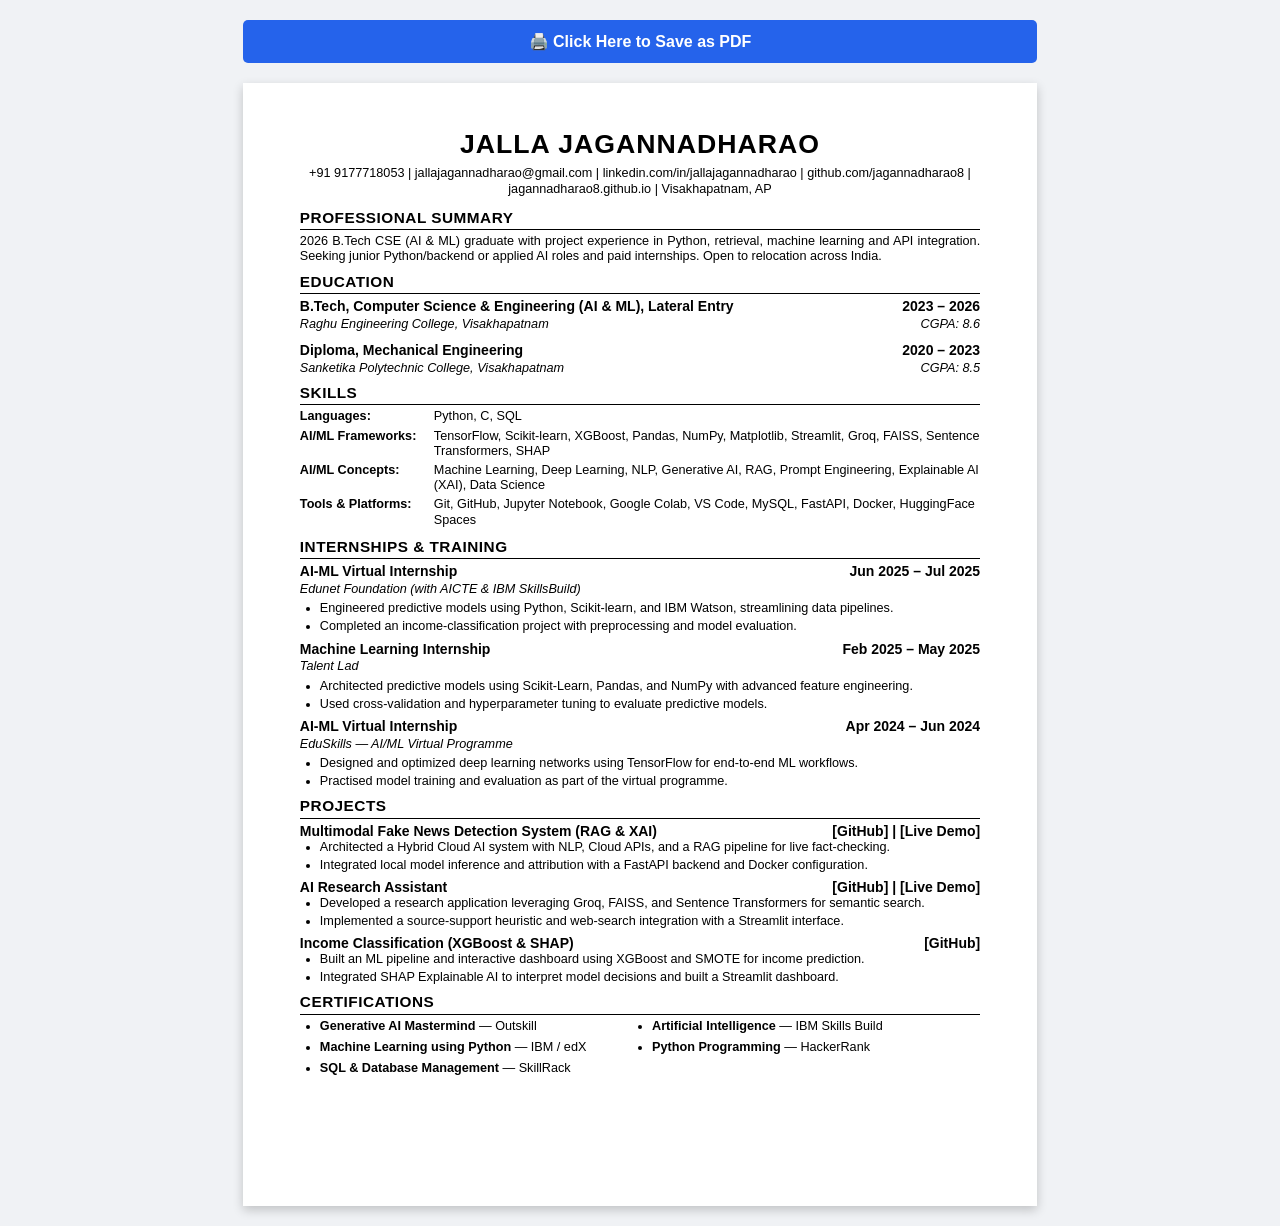
==== commit d33c0df1: "Fit the resume to one A4 page without clipping content" ====
--- a/resume.html
+++ b/resume.html
@@ -14,7 +14,7 @@
             margin: 0;
             padding: 20px;
             color: #000;
-            line-height: 1.3;
+            line-height: 1.2;
         }
         .page {
             width: 21cm;
@@ -33,38 +33,38 @@
         }
         @media print {
             html, body { margin: 0; padding: 0; width: 21cm; height: 29.7cm; background: none; }
-            .page { width: 21cm; height: 29.7cm; padding: 1.2cm 1.5cm; margin: 0; box-shadow: none; border: none; overflow: visible; }
+            .page { width: 21cm; height: auto; min-height: 0; padding: 1.2cm 1.5cm; margin: 0; box-shadow: none; border: none; overflow: visible; }
             .no-print { display: none !important; }
         }
 
         /* Typography */
         h1 { font-size: 20pt; text-align: center; margin: 0 0 6px 0; text-transform: uppercase; letter-spacing: 1px; }
-        .contact-info { text-align: center; font-size: 10.5pt; margin-bottom: 12px; }
+        .contact-info { text-align: center; font-size: 9.5pt; margin-bottom: 12px; }
         .contact-info a { color: #000; text-decoration: none; }
         
         h2 { 
             font-size: 11.5pt; 
             text-transform: uppercase; 
             border-bottom: 1px solid #000; 
-            margin: 12px 0 6px 0; 
+            margin: 8px 0 4px 0; 
             padding-bottom: 2px;
             letter-spacing: 0.5px;
         }
         
         h3 { font-size: 10.5pt; margin: 0; display: flex; justify-content: space-between; font-weight: bold; }
-        h4 { font-size: 10pt; margin: 2px 0 4px 0; display: flex; justify-content: space-between; font-weight: normal; font-style: italic; }
+        h4 { font-size: 9.5pt; margin: 2px 0 4px 0; display: flex; justify-content: space-between; font-weight: normal; font-style: italic; }
         
-        p { font-size: 10pt; margin: 0 0 6px 0; text-align: justify; }
+        p { font-size: 9.5pt; margin: 0 0 6px 0; text-align: justify; }
         
         ul { margin: 0 0 6px 0; padding-left: 20px; }
-        li { font-size: 10pt; margin-bottom: 3px; text-align: justify; }
+        li { font-size: 9.5pt; margin-bottom: 3px; text-align: justify; }
 
         .skills-grid { display: grid; grid-template-columns: 130px 1fr; gap: 4px; margin-bottom: 10px; }
-        .skills-grid strong { font-size: 10pt; }
-        .skills-grid span { font-size: 10pt; }
+        .skills-grid strong { font-size: 9.5pt; }
+        .skills-grid span { font-size: 9.5pt; }
 
         .cert-grid { display: grid; grid-template-columns: 1fr 1fr; gap: 4px; margin-bottom: 10px; }
-        .cert-grid li { margin-bottom: 2px; font-size: 10pt; }
+        .cert-grid li { margin-bottom: 2px; font-size: 9.5pt; }
 
         .print-btn {
             display: block; width: 21cm; margin: 0 auto 20px auto; 
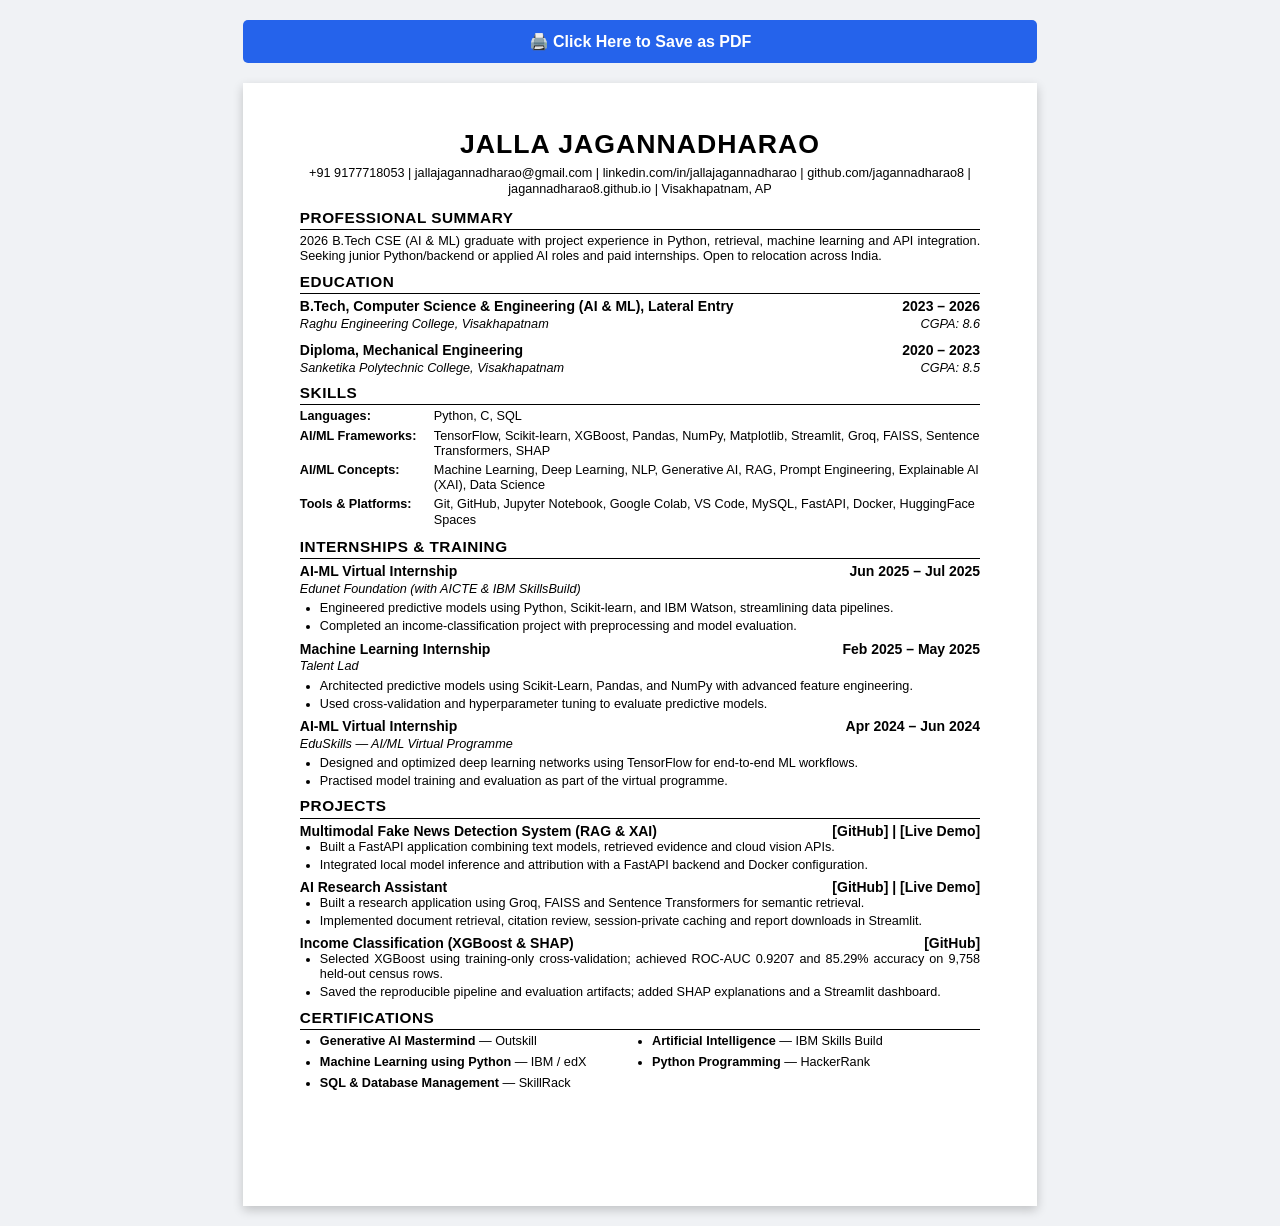
==== commit 503841cd: "Present verified project behavior and held-out income results consistently" ====
--- a/resume.html
+++ b/resume.html
@@ -128,20 +128,20 @@
         <h2>Projects</h2>
         <h3><span>Multimodal Fake News Detection System (RAG & XAI)</span> <span><a href="https://github.com/jagannadharao8/Fake-news-detection-using-GENAI-ML-DL-XAI" style="color:#000;text-decoration:none;">[GitHub]</a> | <a href="https://jagannadharao8-fake-news-detection.hf.space/" style="color:#000;text-decoration:none;">[Live Demo]</a></span></h3>
         <ul>
-            <li>Architected a Hybrid Cloud AI system with NLP, Cloud APIs, and a RAG pipeline for live fact-checking.</li>
+            <li>Built a FastAPI application combining text models, retrieved evidence and cloud vision APIs.</li>
             <li>Integrated local model inference and attribution with a FastAPI backend and Docker configuration.</li>
         </ul>
 
         <h3><span>AI Research Assistant</span> <span><a href="https://github.com/jagannadharao8/ai-research-agent" style="color:#000;text-decoration:none;">[GitHub]</a> | <a href="https://jagannadharao-ai-research-agent.streamlit.app" style="color:#000;text-decoration:none;">[Live Demo]</a></span></h3>
         <ul>
-            <li>Developed a research application leveraging Groq, FAISS, and Sentence Transformers for semantic search.</li>
-            <li>Implemented a source-support heuristic and web-search integration with a Streamlit interface.</li>
+            <li>Built a research application using Groq, FAISS and Sentence Transformers for semantic retrieval.</li>
+            <li>Implemented document retrieval, citation review, session-private caching and report downloads in Streamlit.</li>
         </ul>
 
         <h3><span>Income Classification (XGBoost &amp; SHAP)</span> <span><a href="https://github.com/jagannadharao8/Employee-Salary-Prediction" style="color:#000;text-decoration:none;">[GitHub]</a></span></h3>
         <ul>
-            <li>Built an ML pipeline and interactive dashboard using XGBoost and SMOTE for income prediction.</li>
-            <li>Integrated SHAP Explainable AI to interpret model decisions and built a Streamlit dashboard.</li>
+            <li>Selected XGBoost using training-only cross-validation; achieved ROC-AUC 0.9207 and 85.29% accuracy on 9,758 held-out census rows.</li>
+            <li>Saved the reproducible pipeline and evaluation artifacts; added SHAP explanations and a Streamlit dashboard.</li>
         </ul>
 
         <h2>Certifications</h2>
